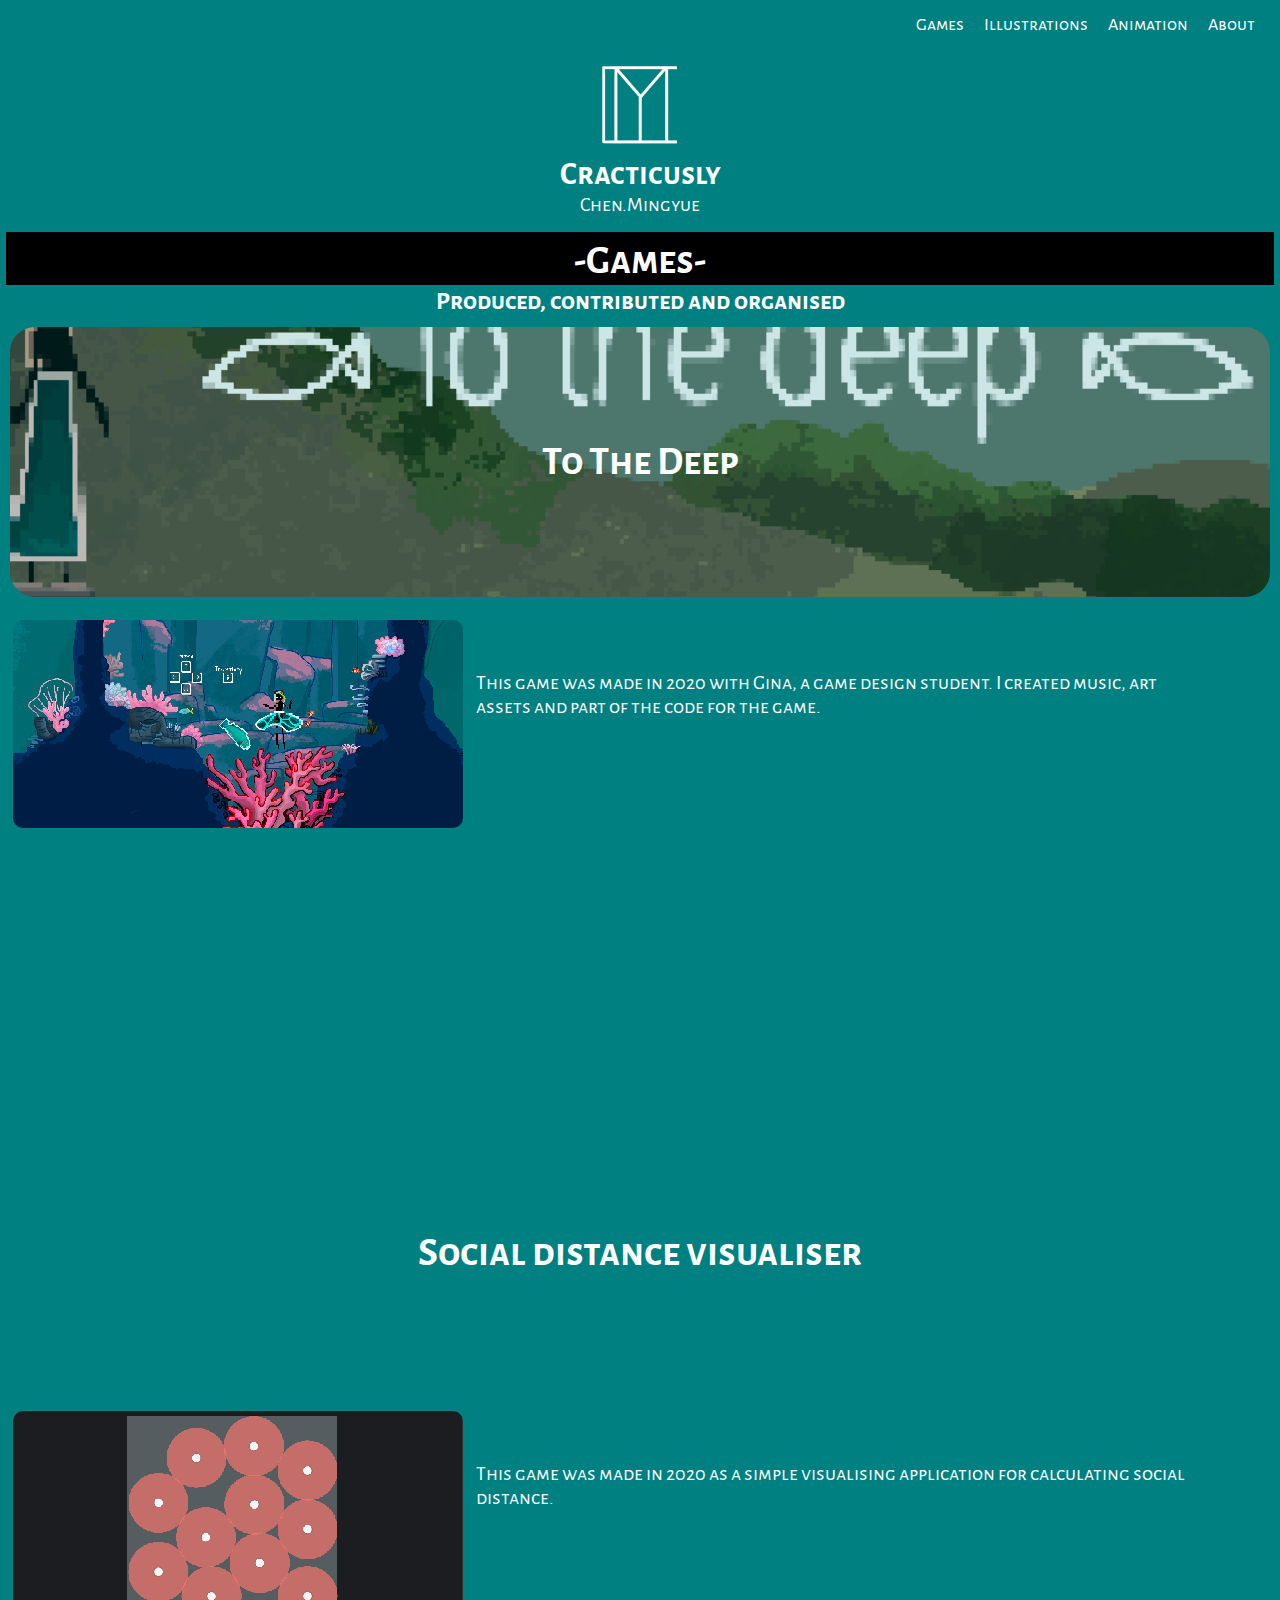
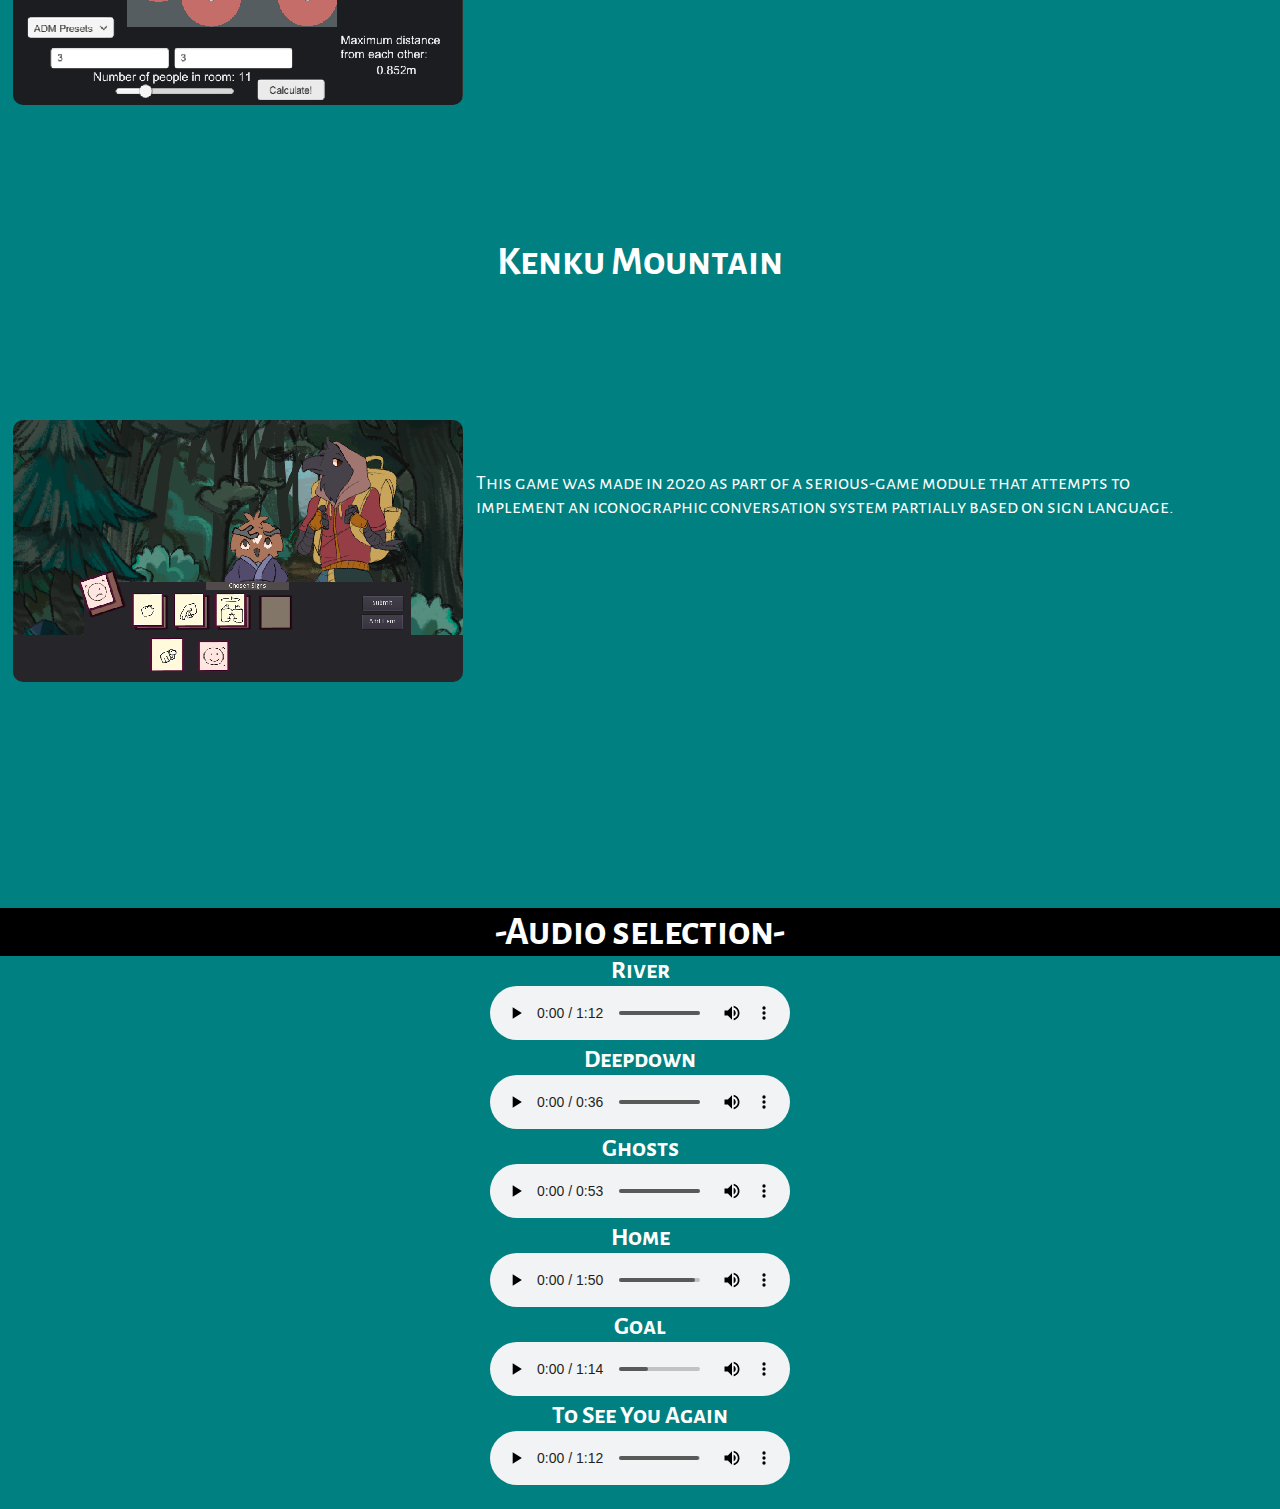
==== index.html @ 7452100c "Added videos" ====
<!DOCTYPE html>

<html>
	 <head>
	 	<meta charset="utf-8">
	 	<meta name="viewport" content="width=device-width, initial-scale=1">
	 	<title>
	 		Cracticusly
	 	</title>
	 	
	 	<link href="css/style_final.css" rel="stylesheet">
	 	<link href='https://fonts.googleapis.com/css?family=Alegreya Sans SC' rel='stylesheet'>
	 </head>

	 <nav>
	 	<ul>
		 	<li><a href="index.html">Games</a></li>
		 	<li><a href="illustrations.html">Illustrations</a></li>
		 	<li><a href="animations.html">Animation</a></li>
		 	<li><a href="about.html">About</a></li>
	 	</ul>
	 	<section class="clearfix"></section>
	 </nav>
		
	 <body>
	 	<section class="wrapper">
	 		<header>
	 			<section>
		 			<img src="images/logo.PNG" alt="logo">
		 			<h1>Cracticusly</h1>
					<p> Chen.Mingyue</p>
				</section>
			</header>

			<section class="Game_content">
				<h3 class="section_header">-Games-</h3>
				<h4>Produced, contributed and organised</h4>
				<ul>
					<li>
						<section class="illus_header">
						<!-- Container element -->
							<div class="parallax" style="background-image:url('images/game1-1.PNG')"></div>
							<h3 class="onImage"> To The Deep </h3>
						</section>
					</li>
					<li class="Games_containter">
						<a href="https://cracticusly.itch.io/to-the-deep" target="_blank" class="image">
							<section class="image_container">
								<img src="images/game1.jpg" alt="https://cracticusly.itch.io/to-the-deep" class="game_image" style="width:100%">
								<section class="overlay">
								</section>
							</section>
						</a>

						<section class="info">
							<p>This game was made in 2020 with Gina, a game design student. I created music, art assets and part of the code for the game.</p>
							<iframe width="560" height="315" src="https://www.youtube.com/embed/opdUDhxadA4" frameborder="0" allow="accelerometer; autoplay; clipboard-write; encrypted-media; gyroscope; picture-in-picture" allowfullscreen></iframe>
						</section>
					</li>
					<section class="clearfix"></section>

					<li>
						<section class="illus_header">
						<!-- Container element -->
							<div class="parallax" style="background-image:url('images/vis2.png')"></div>
							<h3 class="onImage"> Social distance visualiser </h3>
						</section>
					</li>
					<li class="Games_containter">
						<a href="https://cracticusly.itch.io/adm-space-visualizer" target="_blank" class="image">
							<section class="image_container">
								<img src="images/vis.png" alt="https://cracticusly.itch.io/adm-space-visualizer" class="game_image" style="width:100%">
								<section class="overlay">
								</section>
							</section>
						</a>

						<section class="info">
							<p>This game was made in 2020 as a simple visualising application for calculating social distance.</p>
						</section>
					</li>
					<section class="clearfix"></section>

					<li>
						<section class="illus_header">
						<!-- Container element -->
							<div class="parallax" style="background-image:url('images/game3.png')"></div>
							<h3 class="onImage"> Kenku Mountain </h3>
						</section>
					</li>
					<li class="Games_containter">
						<a href="https://cracticusly.itch.io/kenkumountain" target="_blank" class="image">
							<section class="image_container">
								<img src="images/game3-2.png" alt="https://cracticusly.itch.io/kenkumountain" class="game_image" style="width:100%">
								<section class="overlay">
								</section>
							</section>
						</a>

						<section class="info">
							<p>This game was made in 2020 as part of a serious-game module that attempts to implement an iconographic conversation system partially based on sign language.</p>
							<iframe width="560" height="315" src="https://www.youtube.com/embed/_raBEoOqhBs" frameborder="0" allow="accelerometer; autoplay; clipboard-write; encrypted-media; gyroscope; picture-in-picture" allowfullscreen></iframe>
						</section>
					</li>
					<section class="clearfix"></section>
				</ul>
			</section>

			<section class="music">
				<ul>
					<h3>
						-Audio selection-
					</h3>

					<li>
						<h4> River </h4>
						<audio controls>
						  <source src="images/River.mp3" type="audio/mpeg">
						Your browser does not support the audio element.
						</audio>
					</li>
					<li>
						<h4> Deepdown </h4>
						<audio controls>
						  <source src="images/DeepDown.mp3" type="audio/mpeg">
						Your browser does not support the audio element.
						</audio>
					</li>
					<li>
						<h4> Ghosts </h4>
						<audio controls>
						  <source src="images/Ghosts and ruin.mp3" type="audio/mpeg">
						Your browser does not support the audio element.
						</audio>
					</li>
					<li>
						<h4> Home </h4>
						<audio controls>
						  <source src="images/Home.mp3" type="audio/mpeg">
						Your browser does not support the audio element.
						</audio>
					</li>
					 <li>
						<h4> Goal </h4>
						<audio controls>
						  <source src="images/The Goal.mp3" type="audio/mpeg">
						Your browser does not support the audio element.
						</audio>
					</li>
					<li>
						<h4> To See You Again </h4>
						<audio controls>
						  <source src="images/To See You Again.mp3" type="audio/mpeg">
						Your browser does not support the audio element.
						</audio>
					</li>
				</ul>
			</section>
	 	</section>
	</body>
</html>
---- css/style_final.css ----
* {
		  	/*into the matrix!*/
		  	margin: 0;
		  	padding: 0;
		  	list-style-type: none;
		  	background-color: teal;
		  	color: white;
		  }

		  /*Defaults for mobile*/

		  body {
		  	  /*font-family:'Trebuchet MS', sans-serif;*/
		  	  font-family: 'Alegreya Sans SC';
		      position: relative;
		      /*background-color:#2b1622;*/
		  }

		  h3 {
		  	font-size: 40px;
		  	text-align: center;
		  	background-color: black;
		  }

		  h4 {
		  	text-align: center;
		  	font-size: 25px;
		  }

		  header {
          	width: auto;
		  	margin: 10px;
		  	height: 15vh;
		  	text-align: center;
		  	padding-bottom: 3vh;
		  }

		  header img {
            height: 10vh;
            image-rendering: auto;
		  }

		  header h4, header h1 , header p{
		  	max-width: 400px;
		  	margin: 0 auto;
          }

          header p {
		  	border-radius: 20px;
		  	text-align: center;
          }

		  p {
          	margin: 5px;
          	font-size: 20px;
          }

    	  img {
  			image-rendering: pixelated;
    	  }

    	  a {
    	  	text-decoration: none;
    	  }

		  /*#region NavBar*/
		  nav {
		  	z-index: 5;
        	/*opacity: 0.9;*/
            top:0;
            width: 100%;
            font-size: 18px;
    	  }

    	  nav ul {
            display: grid;
            grid-template-columns:auto auto auto auto;
            grid-template-rows: 50px;
            float: right;
            margin-right: 15px;
            align-items: center;
          }
          
          nav ul li {
            text-align: center;
            padding: 10px 10px;
            position: relative;
          }

          nav ul li:hover {
            cursor: pointer;
          }

          nav ul li:hover a{
            color: orange;
          }

          nav ul li a {
            color:  white;
            text-decoration: none;
          }

          .illus_header {
          	position: relative;
          }

		  .parallax { 
			/* Set a specific height */
			height: 30vh; 
			margin: 10px;
			border-radius: 25px;

			/* Create the parallax scrolling effect */
			background-attachment: fixed;
			background-position: center;
			background-repeat: no-repeat;
			background-size: cover;
			opacity: 80%;
		  }

		  .parallax_sp {
		  	/* Set a specific height */
			height: 30vh; 
			margin: 10px;
			border-radius: 25px;

			/* Create the parallax scrolling effect */
			background-attachment: fixed;
			background-position: center;
			background-repeat: no-repeat;
			background-size: cover;
			opacity: 40%;
		  }

		  	/*text on the image used as parallax*/
		  .onImage {
		  	position: absolute;
			top: 50%;
			left: 50%;
			transform: translate(-50%, -50%);
			padding: 10px;
			background-color: transparent;
		}

		  .section_header {
          	width: auto;
		  	margin: 2px .5%;
		  	padding-top: 5px;
          }

          .Games_container {
			display: grid;
			grid-template-columns: 1fr 1fr 1fr;
			grid-template-rows: 3fr 1fr;
		  }

		  .info p{
		  	padding: 5%;
		  }

		  .image_container {
		  	max-width: 50vh;
			position: relative;
			padding: 1%;
			float: left;
		  }

		   .Games_container .image_container {
		  	max-width: 50vh;
			position: relative;
			padding: 1%;
			grid-column: 1/2;
		  }

		   .Games_container .info {
		  	grid-column: 2/4;
		  }

		  /*controls all images that can lead to gamesites*/
		  .game_image {
  			  opacity: 1;
			  display: block;
			  width: 100%;
			  height: auto;
			  transition: .5s ease;
			  backface-visibility: hidden;	  
			  border-radius: 10px;
		    }

		  .overlay {
			  transition: .5s ease;
			  opacity: 1;
			  position: absolute;
			  top: 50%;
			  left: 50%;
			  transform: translate(-50%, -50%);
			  -ms-transform: translate(-50%, -50%);
			  text-align: center;
			}

		  .image_container:hover .game_image {
			  opacity: .5;
		  } 

		   .image_container:hover .overlay {
			  opacity: 1;
		  }

		  .image:active {
		  	color: #f5f0eb;
		  }

		  /*audio*/

		  .music li {
		  	text-align: center;
		  }

		  /*Digital illustration section*/
		  .digi_collection {
		  	display: grid;
		  	grid-template-columns: auto;
			grid-template-rows: auto ;
		  }

		  .digi_collection img {
		  	width: 25vh;
		  	height: 25vh;
		  	float: left;
		  	object-fit: cover;
		  	transition: .5s ease;
		  }

		  .digi_collection img:active {
		  	width: 90vh;
		  	height: auto;
		  	object-fit: fill;
		  }

		  .clearfix {
          	clear: both;
          }

          /*Animation section*/

          .anim_header {
          	position: relative;
          }

          .anim_vid {
          	text-align: center;
          }

          .video_container {
          	position:relative;
			padding-bottom:56.25%;
			padding-top:30px;
			margin: 10vh;
			height:0;
          }

          .video_container iframe, .video-container object, .video-container embed {
			position:absolute;
			top:0;
			left:0;
			width:100%;
			height:100%;
		  }

          /*about section*/
          .about_section {
          	display: grid;
          	grid-template-columns: 1fr 1fr;
          	padding-top: 10vh;
          }

          .about_img {
          	text-align: center;
          }

          .about_text {
          	float: left;
          	margin-top: 20px;
          	margin-right: 30px;
          }

          .about_text p {
          	background-color: #109090;
          	padding: 10px;
          }

          .contact {
          	text-align: center;
          	margin-top: 5vh;
          }

          .contact a:hover {
            cursor: pointer;
            color: orange;
          }

          /*media query for phones*/
          @media only screen  and (max-width : 720px){
          	/*about section*/
          	.about_section {
          	display: inline;
          }

          	.about_text {
          	text-align: center;
          	margin: 30px;
          }

          /*games section*/

          .Games_container {
			display: inline;
			}

		  /*Anim reel*/

		  .video_container {
          	position:relative;
			padding-bottom:56.25%;
			padding-top:30px;
			margin: 1vh;
			height:0;
          }

          }
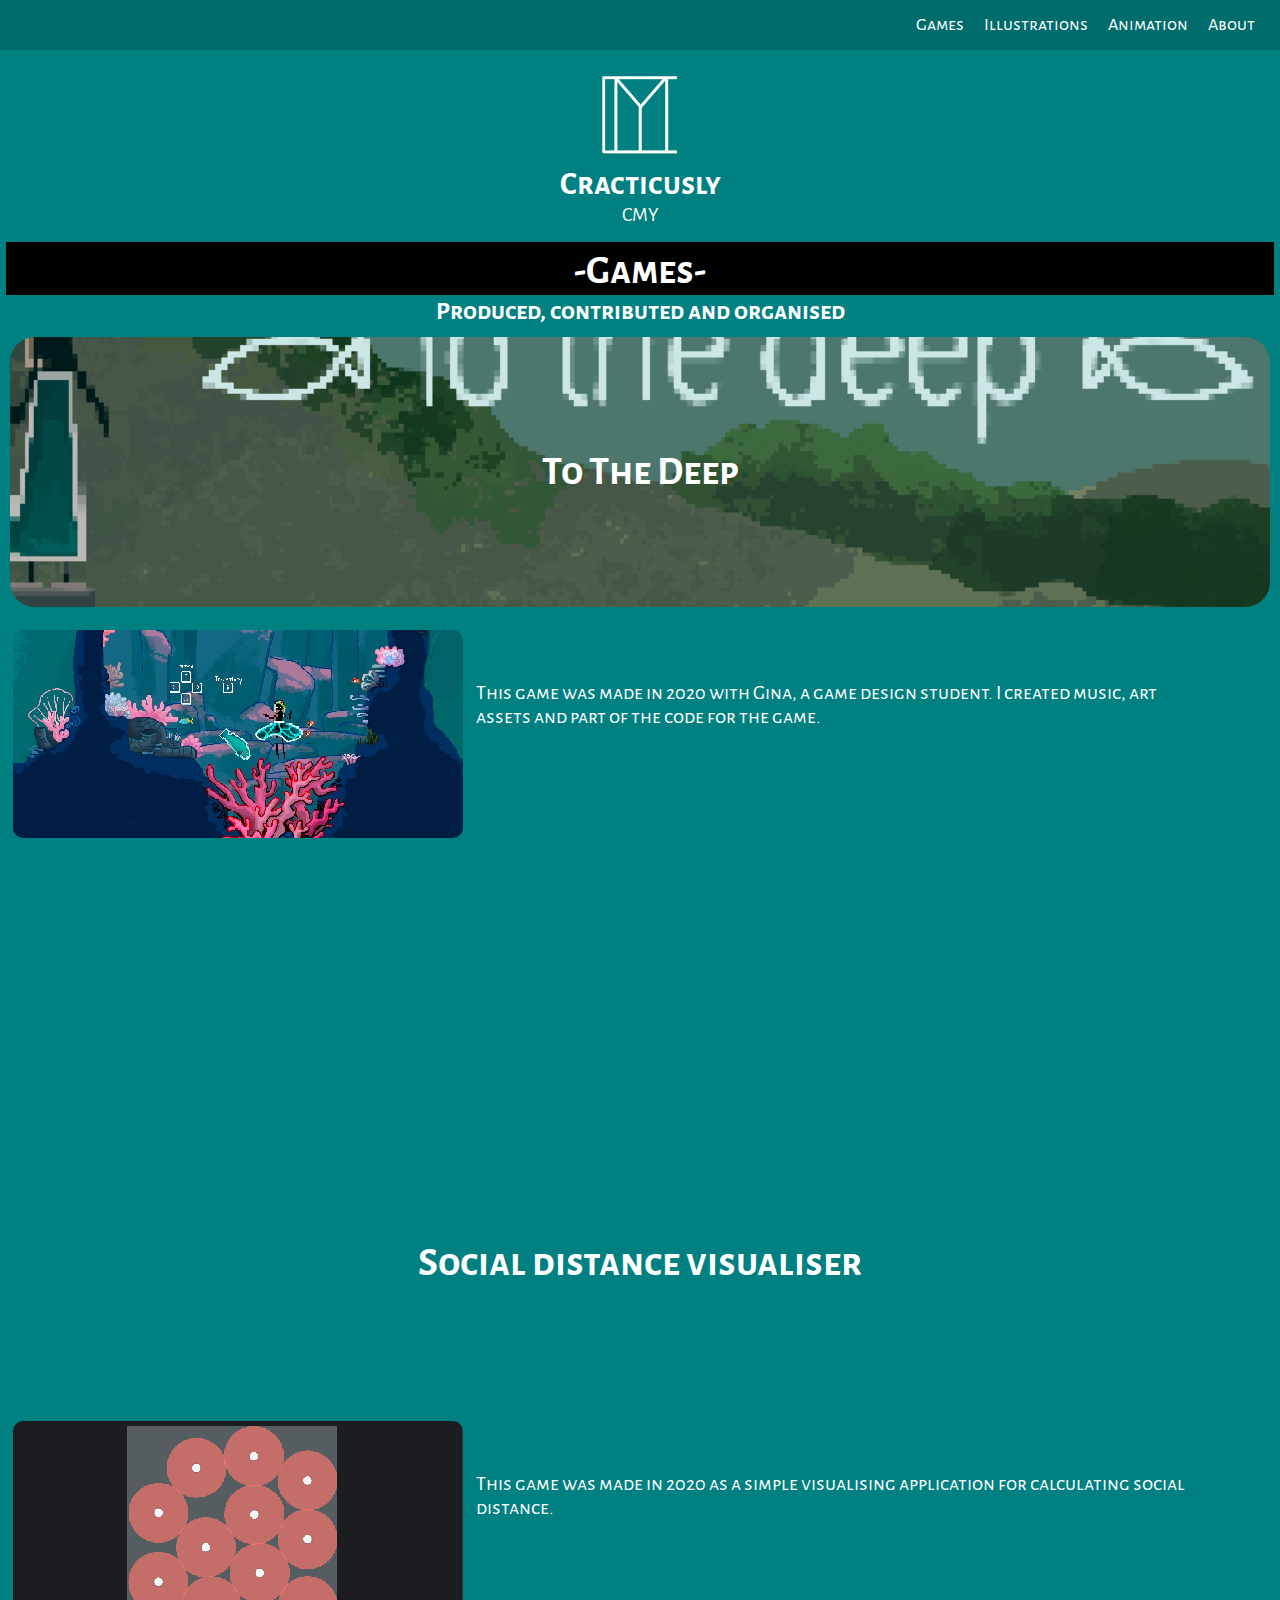
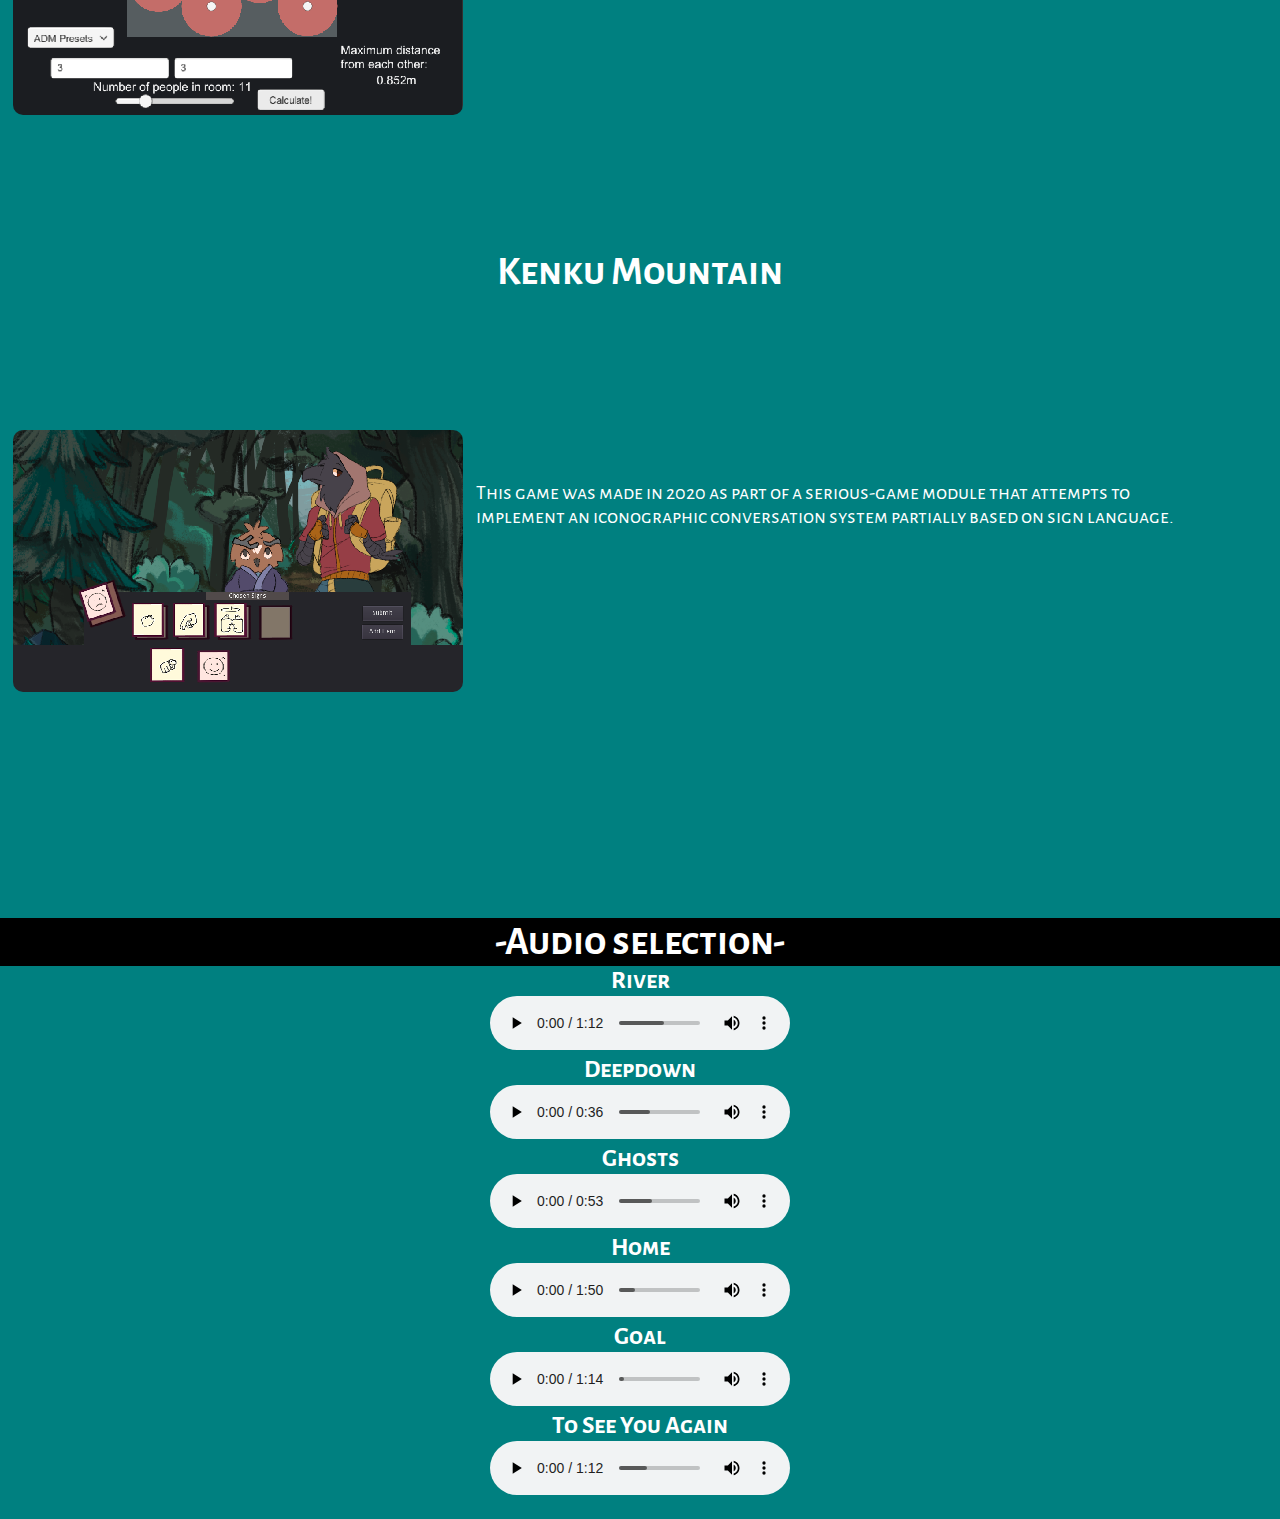
==== commit 7ac4f76f: "Updated information" ====
--- a/index.html
+++ b/index.html
@@ -28,7 +28,7 @@
 	 			<section>
 		 			<img src="images/logo.PNG" alt="logo">
 		 			<h1>Cracticusly</h1>
-					<p> Chen.Mingyue</p>
+					<p> CMY</p>
 				</section>
 			</header>
 
--- a/css/style_final.css
+++ b/css/style_final.css
@@ -15,6 +15,7 @@
 		  	  font-family: 'Alegreya Sans SC';
 		      position: relative;
 		      /*background-color:#2b1622;*/
+		      top:60px;
 		  }
 
 		  h3 {
@@ -71,6 +72,8 @@
             top:0;
             width: 100%;
             font-size: 18px;
+            position: fixed;
+            background-color: rgb(0,108,108);
     	  }
 
     	  nav ul {
@@ -80,12 +83,14 @@
             float: right;
             margin-right: 15px;
             align-items: center;
+            background-color: rgb(0,108,108);
           }
           
           nav ul li {
             text-align: center;
             padding: 10px 10px;
             position: relative;
+            background-color: rgb(0,108,108);
           }
 
           nav ul li:hover {
@@ -99,6 +104,7 @@
           nav ul li a {
             color:  white;
             text-decoration: none;
+            background-color: rgb(0,108,108);
           }
 
           .illus_header {
@@ -225,18 +231,25 @@
 		  }
 
 		  .digi_collection img {
-		  	width: 25vh;
-		  	height: 25vh;
+		  	width: 218px;
+		  	height: 218px;
 		  	float: left;
 		  	object-fit: cover;
 		  	transition: .5s ease;
 		  }
 
-		  .digi_collection img:active {
-		  	width: 90vh;
+		  .digi_collection img:hover {
+		  	cursor: pointer;
+		  }
+
+		  /*.digi_collection img:active/*.expanded*//*{
+		  /*	width: 90vh;
 		  	height: auto;
 		  	object-fit: fill;
-		  }
+		  	-webkit-transform:scale(1);
+    		transform:scale(1);
+		  }
+		  */
 
 		  .clearfix {
           	clear: both;
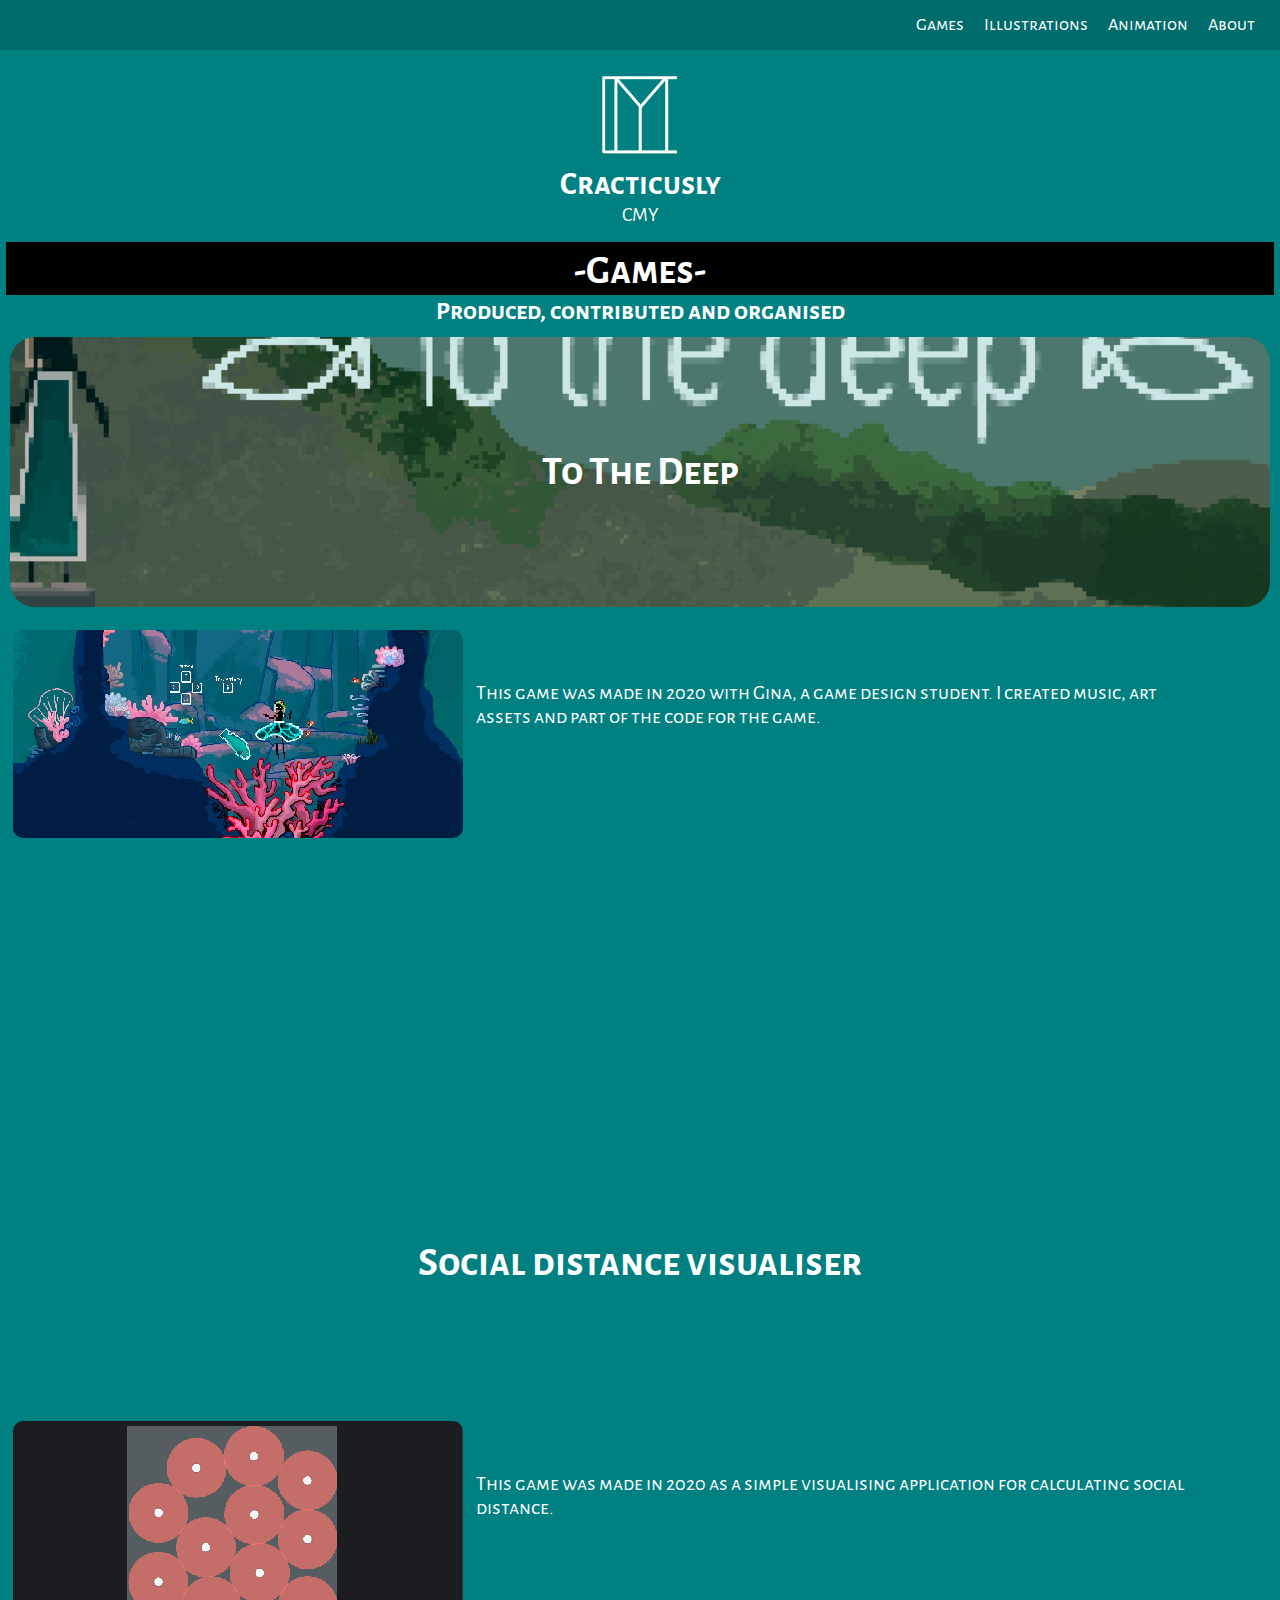
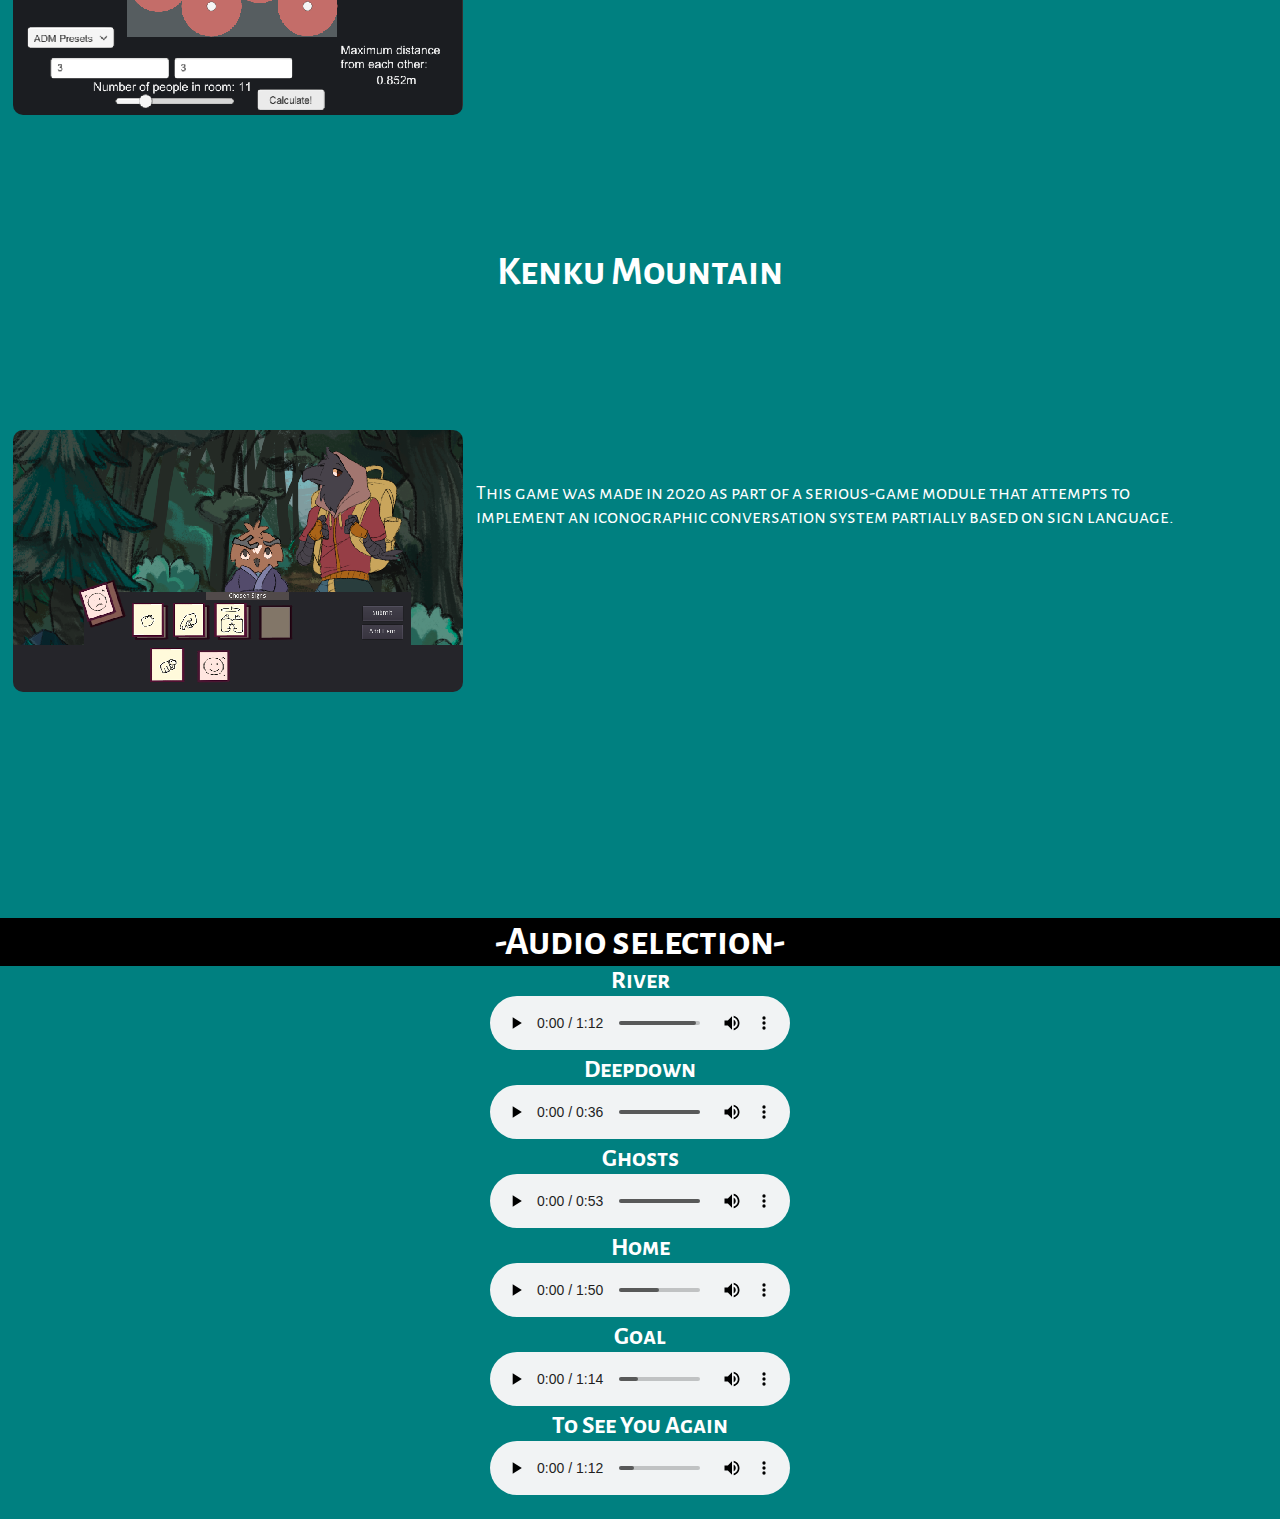
==== commit fd3f6860: "Update index.html" ====
--- a/index.html
+++ b/index.html
@@ -44,9 +44,9 @@
 						</section>
 					</li>
 					<li class="Games_containter">
-						<a href="https://cracticusly.itch.io/to-the-deep" target="_blank" class="image">
+						<a href="https://koelworks.itch.io/to-the-deep" target="_blank" class="image">
 							<section class="image_container">
-								<img src="images/game1.jpg" alt="https://cracticusly.itch.io/to-the-deep" class="game_image" style="width:100%">
+								<img src="images/game1.jpg" alt="https://koelworks.itch.io/to-the-deep" class="game_image" style="width:100%">
 								<section class="overlay">
 								</section>
 							</section>
@@ -67,9 +67,9 @@
 						</section>
 					</li>
 					<li class="Games_containter">
-						<a href="https://cracticusly.itch.io/adm-space-visualizer" target="_blank" class="image">
+						<a href="https://koelworks.itch.io/adm-space-visualizer" target="_blank" class="image">
 							<section class="image_container">
-								<img src="images/vis.png" alt="https://cracticusly.itch.io/adm-space-visualizer" class="game_image" style="width:100%">
+								<img src="images/vis.png" alt="https://koelworks.itch.io/adm-space-visualizer" class="game_image" style="width:100%">
 								<section class="overlay">
 								</section>
 							</section>
@@ -89,9 +89,9 @@
 						</section>
 					</li>
 					<li class="Games_containter">
-						<a href="https://cracticusly.itch.io/kenkumountain" target="_blank" class="image">
+						<a href="https://koelworks.itch.io/kenkumountain" target="_blank" class="image">
 							<section class="image_container">
-								<img src="images/game3-2.png" alt="https://cracticusly.itch.io/kenkumountain" class="game_image" style="width:100%">
+								<img src="images/game3-2.png" alt="https://koelworks.itch.io/kenkumountain" class="game_image" style="width:100%">
 								<section class="overlay">
 								</section>
 							</section>
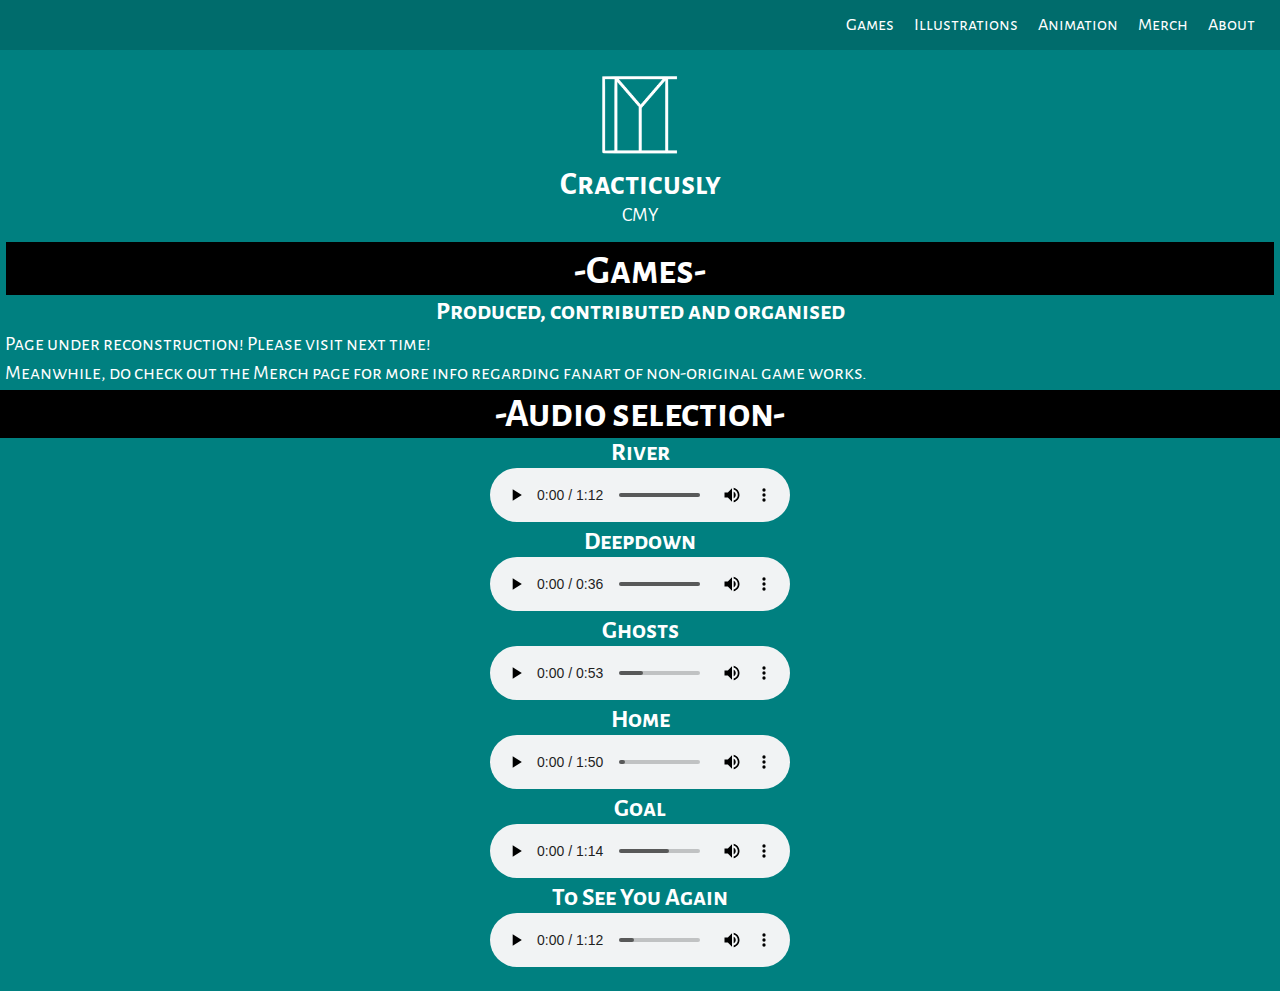
==== commit 1bb9fb89: "Update" ====
--- a/index.html
+++ b/index.html
@@ -17,6 +17,7 @@
 		 	<li><a href="index.html">Games</a></li>
 		 	<li><a href="illustrations.html">Illustrations</a></li>
 		 	<li><a href="animations.html">Animation</a></li>
+			<li><a href="merch.html">Merch</a></li>
 		 	<li><a href="about.html">About</a></li>
 	 	</ul>
 	 	<section class="clearfix"></section>
@@ -35,75 +36,8 @@
 			<section class="Game_content">
 				<h3 class="section_header">-Games-</h3>
 				<h4>Produced, contributed and organised</h4>
-				<ul>
-					<li>
-						<section class="illus_header">
-						<!-- Container element -->
-							<div class="parallax" style="background-image:url('images/game1-1.PNG')"></div>
-							<h3 class="onImage"> To The Deep </h3>
-						</section>
-					</li>
-					<li class="Games_containter">
-						<a href="https://koelworks.itch.io/to-the-deep" target="_blank" class="image">
-							<section class="image_container">
-								<img src="images/game1.jpg" alt="https://koelworks.itch.io/to-the-deep" class="game_image" style="width:100%">
-								<section class="overlay">
-								</section>
-							</section>
-						</a>
-
-						<section class="info">
-							<p>This game was made in 2020 with Gina, a game design student. I created music, art assets and part of the code for the game.</p>
-							<iframe width="560" height="315" src="https://www.youtube.com/embed/opdUDhxadA4" frameborder="0" allow="accelerometer; autoplay; clipboard-write; encrypted-media; gyroscope; picture-in-picture" allowfullscreen></iframe>
-						</section>
-					</li>
-					<section class="clearfix"></section>
-
-					<li>
-						<section class="illus_header">
-						<!-- Container element -->
-							<div class="parallax" style="background-image:url('images/vis2.png')"></div>
-							<h3 class="onImage"> Social distance visualiser </h3>
-						</section>
-					</li>
-					<li class="Games_containter">
-						<a href="https://koelworks.itch.io/adm-space-visualizer" target="_blank" class="image">
-							<section class="image_container">
-								<img src="images/vis.png" alt="https://koelworks.itch.io/adm-space-visualizer" class="game_image" style="width:100%">
-								<section class="overlay">
-								</section>
-							</section>
-						</a>
-
-						<section class="info">
-							<p>This game was made in 2020 as a simple visualising application for calculating social distance.</p>
-						</section>
-					</li>
-					<section class="clearfix"></section>
-
-					<li>
-						<section class="illus_header">
-						<!-- Container element -->
-							<div class="parallax" style="background-image:url('images/game3.png')"></div>
-							<h3 class="onImage"> Kenku Mountain </h3>
-						</section>
-					</li>
-					<li class="Games_containter">
-						<a href="https://koelworks.itch.io/kenkumountain" target="_blank" class="image">
-							<section class="image_container">
-								<img src="images/game3-2.png" alt="https://koelworks.itch.io/kenkumountain" class="game_image" style="width:100%">
-								<section class="overlay">
-								</section>
-							</section>
-						</a>
-
-						<section class="info">
-							<p>This game was made in 2020 as part of a serious-game module that attempts to implement an iconographic conversation system partially based on sign language.</p>
-							<iframe width="560" height="315" src="https://www.youtube.com/embed/_raBEoOqhBs" frameborder="0" allow="accelerometer; autoplay; clipboard-write; encrypted-media; gyroscope; picture-in-picture" allowfullscreen></iframe>
-						</section>
-					</li>
-					<section class="clearfix"></section>
-				</ul>
+				<p>Page under reconstruction! Please visit next time!</p>
+				<p>Meanwhile, do check out the <a href="merch.html">Merch</a> page for more info regarding fanart of non-original game works.</p>
 			</section>
 
 			<section class="music">
--- a/css/style_final.css
+++ b/css/style_final.css
@@ -78,7 +78,7 @@
 
     	  nav ul {
             display: grid;
-            grid-template-columns:auto auto auto auto;
+            grid-template-columns:auto auto auto auto auto;
             grid-template-rows: 50px;
             float: right;
             margin-right: 15px;
@@ -242,6 +242,15 @@
 		  	cursor: pointer;
 		  }
 
+		  .merchInfo {
+			text-align: center;
+		  }
+		  .merchInfo img {
+			width: 90vh;
+		  	height: auto;
+		  	object-fit: fill;
+		  }
+
 		  /*.digi_collection img:active/*.expanded*//*{
 		  /*	width: 90vh;
 		  	height: auto;
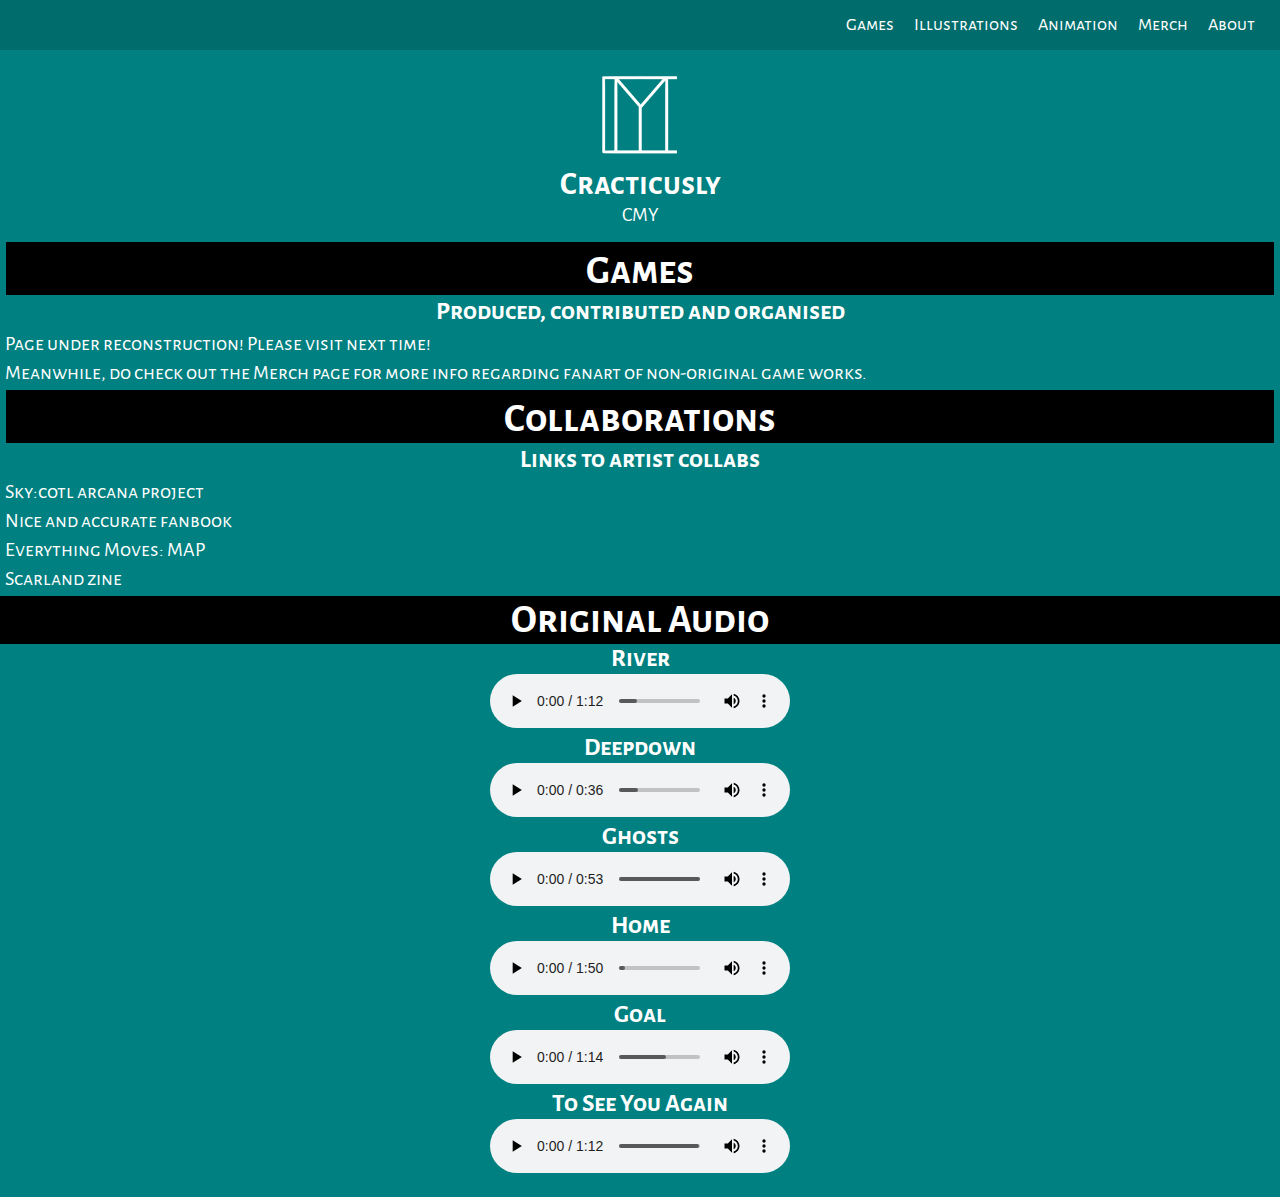
==== commit ab71166e: "Better UI" ====
--- a/index.html
+++ b/index.html
@@ -34,16 +34,25 @@
 			</header>
 
 			<section class="Game_content">
-				<h3 class="section_header">-Games-</h3>
+				<h3 class="section_header">Games</h3>
 				<h4>Produced, contributed and organised</h4>
 				<p>Page under reconstruction! Please visit next time!</p>
 				<p>Meanwhile, do check out the <a href="merch.html">Merch</a> page for more info regarding fanart of non-original game works.</p>
 			</section>
 
+			<section class="Game_content">
+				<h3 class="section_header">Collaborations</h3>
+				<h4>Links to artist collabs</h4>
+				<p><a href="https://Skytarot.carrd.co">Sky:cotl arcana project</a></p>
+				<p><a href="https://goodomenszine.storenvy.com/">Nice and accurate</a><a href="https://goodomenszine.tumblr.com/post/183476582124/the-nice-and-accurate-fanbook-preorders-are-now"> fanbook</a></p>
+				<p><a href="https://youtu.be/5CWb_VquH9c?feature=shared">Everything Moves: MAP</a></p>
+				<p><a href="https://scarland-artbook.itch.io/download">Scarland zine</a></p>
+			</section>
+
 			<section class="music">
 				<ul>
 					<h3>
-						-Audio selection-
+						Original Audio
 					</h3>
 
 					<li>
--- a/css/style_final.css
+++ b/css/style_final.css
@@ -224,16 +224,20 @@
 		  }
 
 		  /*Digital illustration section*/
-		  .digi_collection {
-		  	display: grid;
-		  	grid-template-columns: auto;
-			grid-template-rows: auto ;
+		  .digi_collection  {
+			
+		  }
+		  .digi_collection ul {
+		  	display: flex;
+			flex-wrap: wrap;
+			justify-content: center;
+			align-items: center;
+			
 		  }
 
 		  .digi_collection img {
 		  	width: 218px;
 		  	height: 218px;
-		  	float: left;
 		  	object-fit: cover;
 		  	transition: .5s ease;
 		  }
@@ -244,9 +248,10 @@
 
 		  .merchInfo {
 			text-align: center;
+			width: auto;
 		  }
 		  .merchInfo img {
-			width: 90vh;
+			width: 90vw;
 		  	height: auto;
 		  	object-fit: fill;
 		  }
@@ -292,24 +297,29 @@
 
           /*about section*/
           .about_section {
-          	display: grid;
-          	grid-template-columns: 1fr 1fr;
           	padding-top: 10vh;
+			display: grid;
+		    justify-content: center;
+		    align-content: center;
+		    gap: 4px;
+		    grid-auto-flow: column;
           }
 
           .about_img {
-          	text-align: center;
+			display: flex;
+			align-self:center;
+			object-fit: scale-down;
+			height: auto;
           }
 
           .about_text {
-          	float: left;
-          	margin-top: 20px;
-          	margin-right: 30px;
+			width: 40vw;
           }
 
           .about_text p {
           	background-color: #109090;
           	padding: 10px;
+			margin-top: 5px;
           }
 
           .contact {
@@ -322,22 +332,44 @@
             color: orange;
           }
 
+
           /*media query for phones*/
           @media only screen  and (max-width : 720px){
-          	/*about section*/
-          	.about_section {
-          	display: inline;
-          }
-
-          	.about_text {
-          	text-align: center;
-          	margin: 30px;
-          }
+
+		   /*#region NavBar*/
+
+		  nav {
+            font-size: 17px;
+			width: 100vw;
+			display: flex;
+			justify-content: center;
+    	  }
+
+		  nav ul {
+			grid-template-columns:auto;
+		    grid-auto-flow: column;
+            margin-right: 0px;
+          }
+          
+          nav ul li {
+            padding: 5px 5px;
+          }
+
+		  /*header*/
+		  header {
+          	display:block;
+		  }
+
+		  header img {
+            height: 10vh;
+			min-height: 50px;
+            image-rendering: auto;
+		  }
 
           /*games section*/
 
           .Games_container {
-			display: inline;
+			display: inline-block;
 			}
 
 		  /*Anim reel*/
@@ -350,4 +382,24 @@
 			height:0;
           }
 
-          }
+		  /*about section*/
+
+		  .about_section {
+			display: inline-block;
+			grid-auto-flow: rows;
+          }
+
+		  .about_img {
+			height: 20vh;
+			min-height: 50px;
+			text-align: center;
+			justify-content: center;
+		  }
+
+		  .about_text {
+			width: 90vw;
+			text-align: center;
+          	margin: 30px;
+		  }
+
+		  }
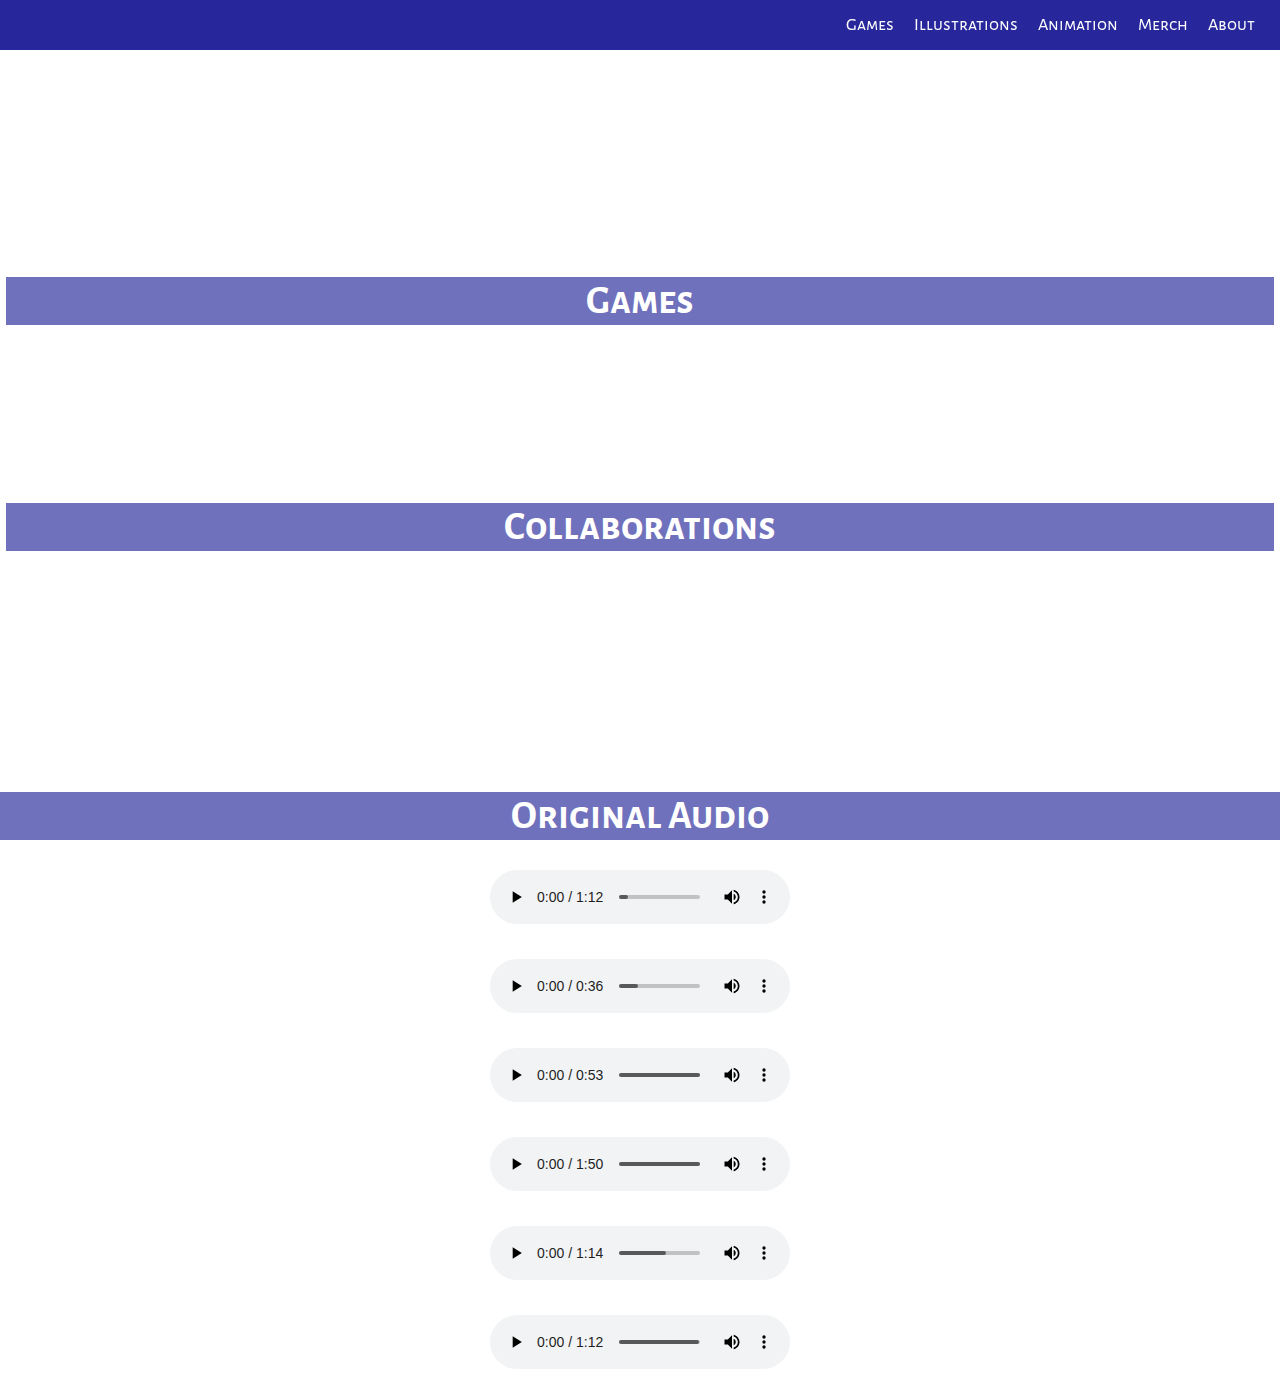
==== commit bb4caa94: "Merch info update" ====
--- a/index.html
+++ b/index.html
@@ -40,7 +40,7 @@
 				<p>Meanwhile, do check out the <a href="merch.html">Merch</a> page for more info regarding fanart of non-original game works.</p>
 			</section>
 
-			<section class="Game_content">
+			<section class="Collab_content">
 				<h3 class="section_header">Collaborations</h3>
 				<h4>Links to artist collabs</h4>
 				<p><a href="https://Skytarot.carrd.co">Sky:cotl arcana project</a></p>
--- a/css/style_final.css
+++ b/css/style_final.css
@@ -4,7 +4,6 @@
 		  	margin: 0;
 		  	padding: 0;
 		  	list-style-type: none;
-		  	background-color: teal;
 		  	color: white;
 		  }
 
@@ -15,13 +14,20 @@
 		  	  font-family: 'Alegreya Sans SC';
 		      position: relative;
 		      /*background-color:#2b1622;*/
+			  background-image: url("purpBG.PNG");
 		      top:60px;
+
+			  background-attachment: fixed;
+			  background-position: center;
+			  background-repeat: no-repeat;
+			  background-size: 100%;
 		  }
 
 		  h3 {
 		  	font-size: 40px;
 		  	text-align: center;
-		  	background-color: black;
+		  	/*background-color: black;*/
+			background-color: rgba(16,18,144,.6);
 		  }
 
 		  h4 {
@@ -73,7 +79,8 @@
             width: 100%;
             font-size: 18px;
             position: fixed;
-            background-color: rgb(0,108,108);
+			background-color: rgba(16,16,144,.9);
+            /*background-color: rgb(0,108,108);*/
     	  }
 
     	  nav ul {
@@ -83,14 +90,14 @@
             float: right;
             margin-right: 15px;
             align-items: center;
-            background-color: rgb(0,108,108);
+            /*background-color: rgb(0,108,108);*/
           }
           
           nav ul li {
             text-align: center;
             padding: 10px 10px;
             position: relative;
-            background-color: rgb(0,108,108);
+            /*background-color: rgb(0,108,108);*/
           }
 
           nav ul li:hover {
@@ -104,7 +111,7 @@
           nav ul li a {
             color:  white;
             text-decoration: none;
-            background-color: rgb(0,108,108);
+            /*background-color: rgb(0,108,108);*/
           }
 
           .illus_header {
@@ -151,8 +158,16 @@
 
 		  .section_header {
           	width: auto;
-		  	margin: 2px .5%;
-		  	padding-top: 5px;
+		  	margin: 5vh .5%;
+          }
+
+		  .Collab_content {
+			text-align: center;
+			padding-bottom: 5vh;
+		  }
+
+		  .Collab_content p:hover a{
+            color: orange;
           }
 
           .Games_container {
@@ -246,6 +261,7 @@
 		  	cursor: pointer;
 		  }
 
+		  /*Merch section*/
 		  .merchInfo {
 			text-align: center;
 			width: auto;
@@ -254,6 +270,35 @@
 			width: 90vw;
 		  	height: auto;
 		  	object-fit: fill;
+		  }
+
+		  .merchInfo p:hover a{
+            color: orange;
+          }
+
+		  .itemInfo p{
+			  font-family: 'Lucida Console';
+			  font-size: 16px;
+		  }
+
+		  .intro {
+			width: 80vw;
+			text-align: center;
+			width: 90vw;
+			margin: 5vw;
+		  }
+
+		  .intro img {
+			max-width: 15vw;
+		  }
+
+		  .item ul {
+			display: inline-flex;
+			
+		  }
+
+		  .item ul img {
+			max-height: 30vh;
 		  }
 
 		  /*.digi_collection img:active/*.expanded*//*{
@@ -277,6 +322,7 @@
 
           .anim_vid {
           	text-align: center;
+			padding-top:30px;
           }
 
           .video_container {
@@ -303,6 +349,7 @@
 		    align-content: center;
 		    gap: 4px;
 		    grid-auto-flow: column;
+			
           }
 
           .about_img {
@@ -310,22 +357,46 @@
 			align-self:center;
 			object-fit: scale-down;
 			height: auto;
+			margin: 20px;
+          }
+
+		  .about_img img{
+			max-height:25vh;
           }
 
           .about_text {
+			font-family: 'Lucida Console';
 			width: 40vw;
           }
 
           .about_text p {
-          	background-color: #109090;
+			background-color: rgba(16,16,144,.4);
+			box-shadow: 0px 10px 5px rgba(16,16,144,.2);
+          	/*background-color: #109090;*/
           	padding: 10px;
-			margin-top: 5px;
+			margin-top: 0px;
+			font-size: 15px;
           }
 
           .contact {
           	text-align: center;
+          	margin-top: 10vh;
+          }
+
+		  .contact ul{
           	margin-top: 5vh;
           }
+
+		  .contact li {
+			display: grid;
+		    justify-content: center;
+		    align-content: center;
+		    grid-auto-flow: column;
+		  }
+
+		  .contact img {
+			max-height: 40px;
+		  }
 
           .contact a:hover {
             cursor: pointer;
@@ -335,6 +406,10 @@
 
           /*media query for phones*/
           @media only screen  and (max-width : 720px){
+
+		   body {
+		   background-size: 150%;
+		   }
 
 		   /*#region NavBar*/
 
@@ -387,6 +462,8 @@
 		  .about_section {
 			display: inline-block;
 			grid-auto-flow: rows;
+			align-content: center;
+			
           }
 
 		  .about_img {
@@ -398,8 +475,18 @@
 
 		  .about_text {
 			width: 90vw;
+			margin: 5vw;
 			text-align: center;
-          	margin: 30px;
-		  }
-
-		  }
+		  }
+
+		  .contact ul{
+			padding-bottom: 10vh;
+		  }
+
+		  .contact li {
+			display: inline-block;
+			grid-auto-flow: rows;
+			align-content: center;
+		  }
+
+		 }
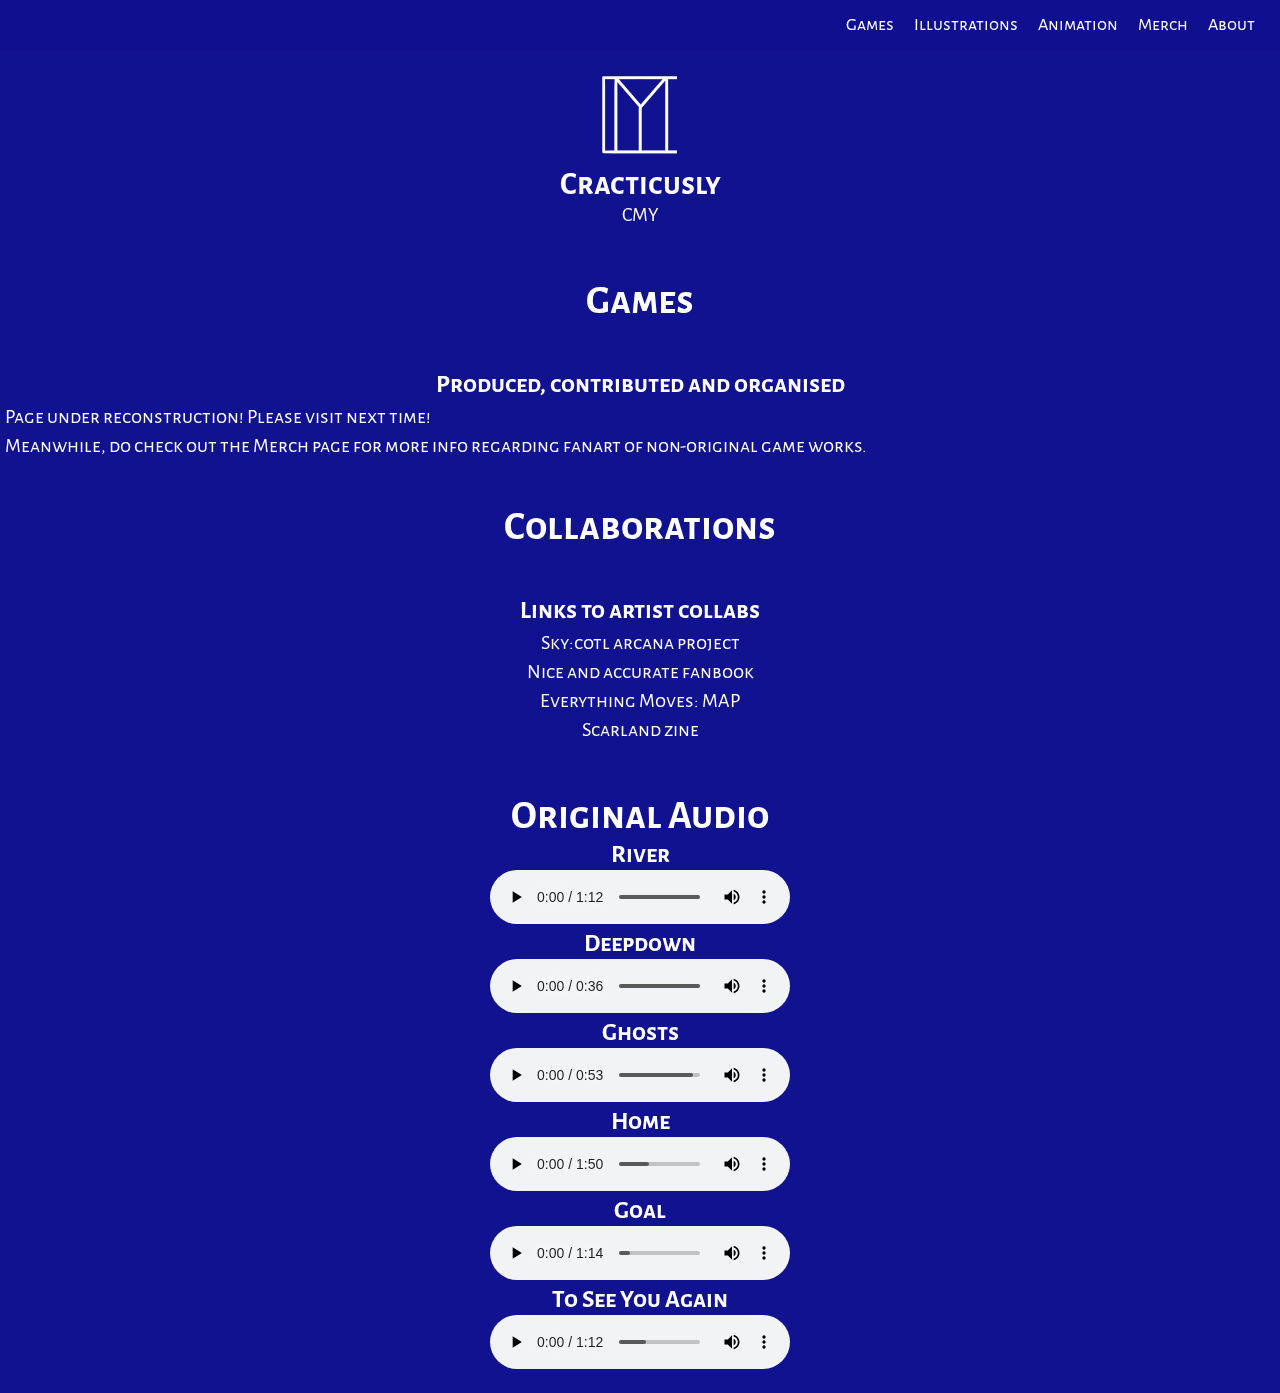
==== commit a79895f8: "ios optimisation" ====
--- a/index.html
+++ b/index.html
@@ -24,6 +24,7 @@
 	 </nav>
 		
 	 <body>
+		<div id="background_wrap"></div>
 	 	<section class="wrapper">
 	 		<header>
 	 			<section>
--- a/css/style_final.css
+++ b/css/style_final.css
@@ -13,6 +13,7 @@
 		  	  /*font-family:'Trebuchet MS', sans-serif;*/
 		  	  font-family: 'Alegreya Sans SC';
 		      position: relative;
+			  background-color:  rgba(16,18,144,1);
 		      /*background-color:#2b1622;*/
 			  background-image: url("purpBG.PNG");
 		      top:60px;
@@ -20,7 +21,24 @@
 			  background-attachment: fixed;
 			  background-position: center;
 			  background-repeat: no-repeat;
-			  background-size: 100%;
+			  background-size: 100%; 
+		  }
+
+		  #background_wrap {
+			z-index: -1;
+			position: fixed;
+			top: 0;
+			left: 0;
+			height: 100%;
+			width: 100%;
+			background-size: 100%;
+			background-image: url("purpBG.PNG");
+			background-attachment: fixed;
+		  }
+
+		  html, body {
+			  width: 100%;
+			  height: 100%;
 		  }
 
 		  h3 {
@@ -239,9 +257,7 @@
 		  }
 
 		  /*Digital illustration section*/
-		  .digi_collection  {
-			
-		  }
+
 		  .digi_collection ul {
 		  	display: flex;
 			flex-wrap: wrap;
@@ -282,24 +298,61 @@
 		  }
 
 		  .intro {
-			width: 80vw;
-			text-align: center;
 			width: 90vw;
-			margin: 5vw;
+			text-align: center;
+			margin: 4vw;
+			background-color: rgba(16,16,144,.4);
+			box-shadow: 0px 10px 5px rgba(16,16,144,.2);
+			padding: 1vw;
 		  }
 
 		  .intro img {
 			max-width: 15vw;
 		  }
 
+		  .item {
+			text-align: center;
+		  }
+
 		  .item ul {
 			display: inline-flex;
-			
+			flex-wrap: wrap;
+			margin: 3vw;
+
+			justify-content: center;
+		    align-content: center;
+		    gap: 4px;
+		    grid-auto-flow: column;
 		  }
 
 		  .item ul img {
 			max-height: 30vh;
 		  }
+
+		  .item1 {
+			text-align: center;
+		  }
+
+		  .item1 ul {
+			margin: 3vw;
+			justify-content: center;
+		    align-content: center;
+		    grid-auto-flow: column;
+		  }
+
+		  .item1 ul img {
+			max-width: 90vw;
+			max-height: 30vh;
+		  }
+
+		  .return_button {
+			  margin: 5vh;
+			  text-align: center;
+		  }
+
+		  .return_button p:hover a{
+            color: orange;
+          }
 
 		  /*.digi_collection img:active/*.expanded*//*{
 		  /*	width: 90vh;
@@ -457,6 +510,13 @@
 			height:0;
           }
 
+		  /*merch section*/
+		  .item li img {
+			max-height: none;
+			max-width: 40vw;
+			min-width: 30vw;
+		  }
+
 		  /*about section*/
 
 		  .about_section {
@@ -488,5 +548,26 @@
 			grid-auto-flow: rows;
 			align-content: center;
 		  }
-
-		 }
+		  }
+
+		  /*media query for phones*/
+		  @media only screen  and (max-width : 500px){
+
+			nav {
+              font-size: 15px;
+			
+    		}
+
+			nav ul {
+			  grid-template-rows: 35px;
+			}
+
+			nav ul li {
+			  padding: 3px 3px;
+			}
+
+		  }
+
+		 
+		    
+		 
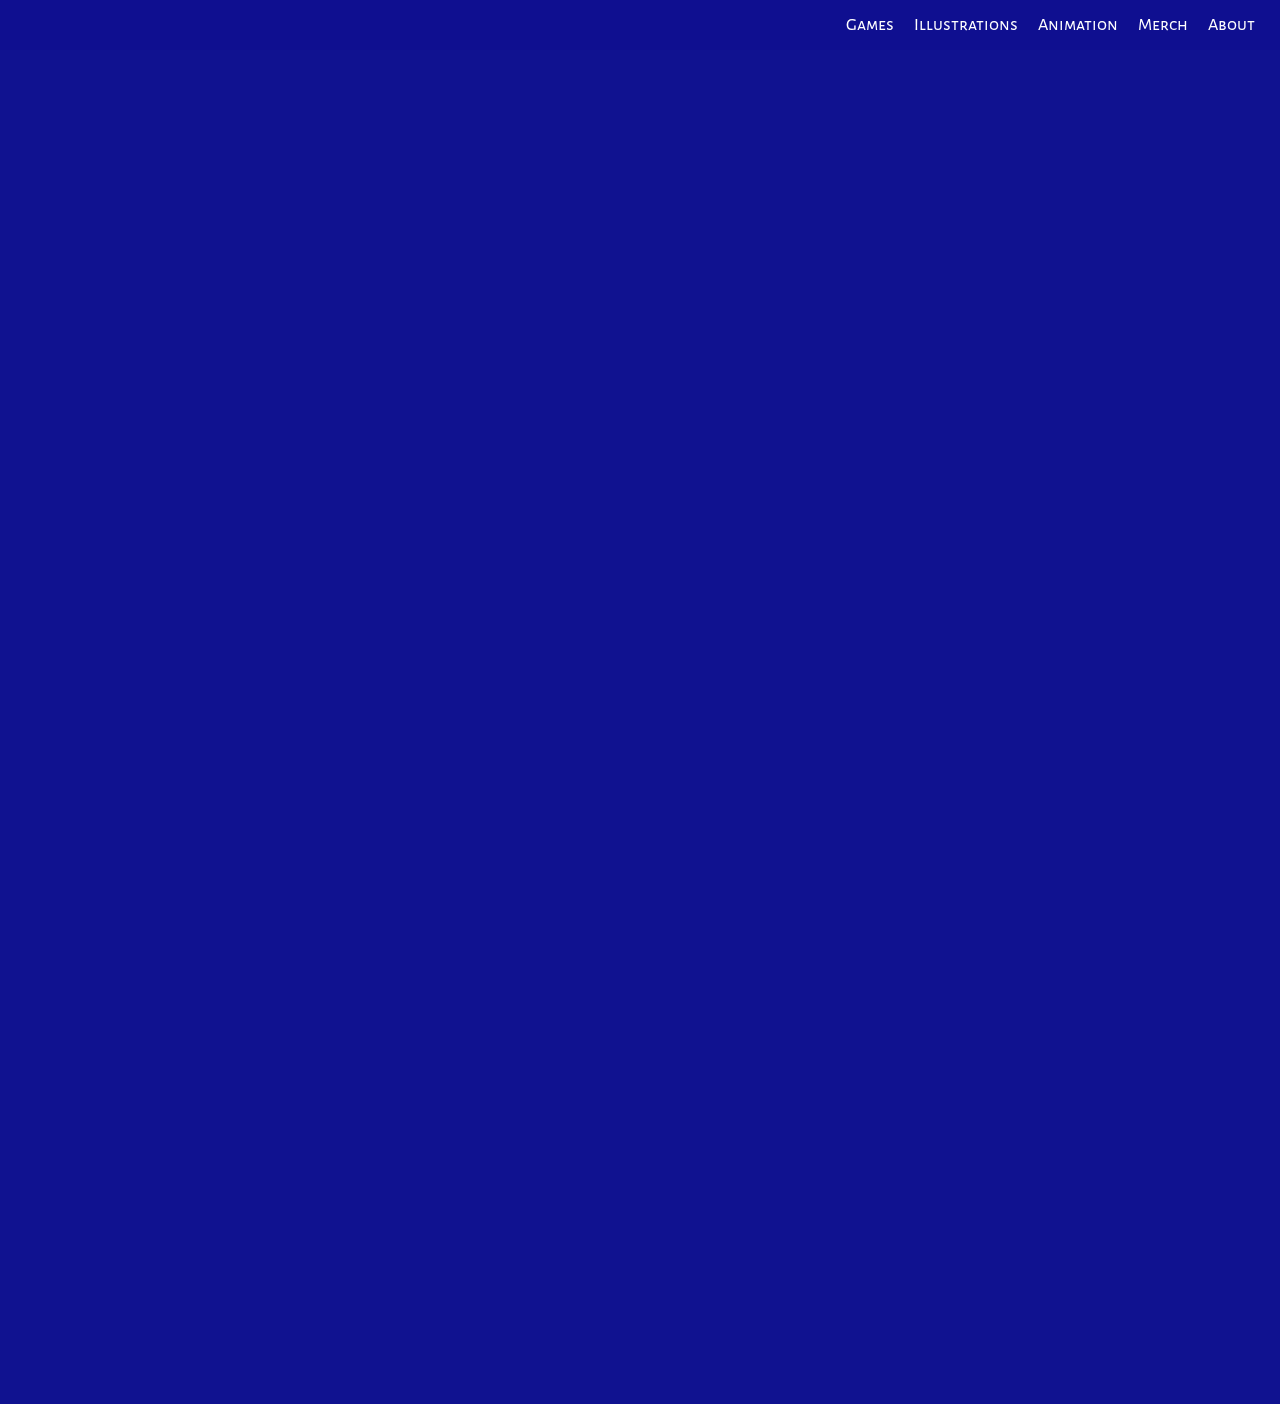
==== commit cdc84d12: "Added anim" ====
--- a/index.html
+++ b/index.html
@@ -10,6 +10,12 @@
 	 	
 	 	<link href="css/style_final.css" rel="stylesheet">
 	 	<link href='https://fonts.googleapis.com/css?family=Alegreya Sans SC' rel='stylesheet'>
+
+		 <script>
+			window.addEventListener("load", () => {
+ 			document.querySelector("body").classList.add("loaded"); 
+			});
+		</script>
 	 </head>
 
 	 <nav>
--- a/css/style_final.css
+++ b/css/style_final.css
@@ -6,6 +6,31 @@
 		  	list-style-type: none;
 		  	color: white;
 		  }
+
+		  /*Animations*/
+		  @keyframes fadeIn {
+		  	50% {
+		  		opacity:0;
+		  	}
+		  	100%{
+		  		opacity: 1;
+		  	}
+		  }
+
+		  @keyframes slideIn{
+          	100% {
+          		transform: translateY(0);
+          	}
+          }
+
+		  .wrapper {
+			transform: translateY(30px);
+		  	opacity: 0;
+		  }
+
+		  .loaded .wrapper{
+          	animation: fadeIn .5s ease-in .4s forwards, slideIn .5s ease-in .4s forwards;
+          }
 
 		  /*Defaults for mobile*/
 
@@ -461,7 +486,11 @@
           @media only screen  and (max-width : 720px){
 
 		   body {
-		   background-size: 150%;
+		     background-size: 150%;
+		   }
+
+		   #background_wrap {
+			  background-size: 150%;
 		   }
 
 		   /*#region NavBar*/
